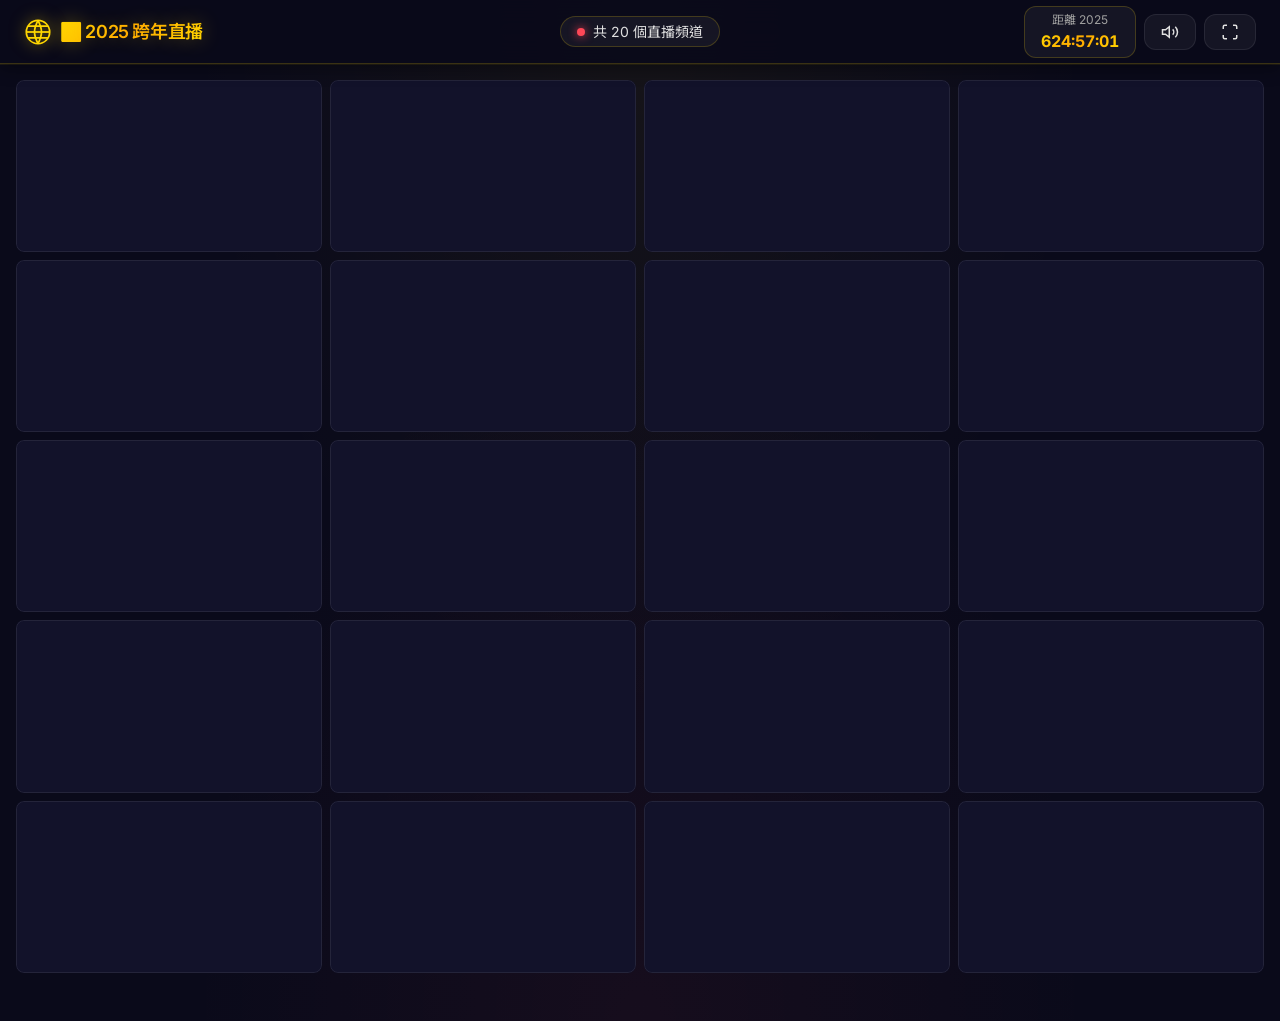
==== index.html @ a15d642b "🎆 Initial commit: 2025 New Year Livestream Collection" ====
<!DOCTYPE html>
<html lang="zh-TW">

<head>
    <meta charset="UTF-8">
    <meta name="viewport" content="width=device-width, initial-scale=1.0, maximum-scale=1.0, user-scalable=no">
    <meta name="description" content="2025 新年跨年直播合集 - 同時觀看全台灣各地跨年直播">
    <meta name="theme-color" content="#0a0a1a">
    <title>🎆 2025 新年跨年直播合集</title>
    <link rel="preconnect" href="https://fonts.googleapis.com">
    <link rel="preconnect" href="https://fonts.gstatic.com" crossorigin>
    <link
        href="https://fonts.googleapis.com/css2?family=Inter:wght@300;400;500;600;700&family=Noto+Sans+TC:wght@300;400;500;700&display=swap"
        rel="stylesheet">
    <link rel="stylesheet" href="styles.css">
</head>

<body>
    <!-- 頂部工具列 -->
    <header class="toolbar" id="toolbar">
        <div class="toolbar-left">
            <div class="logo">
                <svg class="logo-icon" viewBox="0 0 24 24" fill="none" xmlns="http://www.w3.org/2000/svg">
                    <circle cx="12" cy="12" r="10" stroke="currentColor" stroke-width="1.5" />
                    <path d="M12 2C12 2 15 8 15 12C15 16 12 22 12 22" stroke="currentColor" stroke-width="1.5" />
                    <path d="M12 2C12 2 9 8 9 12C9 16 12 22 12 22" stroke="currentColor" stroke-width="1.5" />
                    <path d="M2 12H22" stroke="currentColor" stroke-width="1.5" />
                    <path d="M4 7H20" stroke="currentColor" stroke-width="1.5" stroke-linecap="round" />
                    <path d="M4 17H20" stroke="currentColor" stroke-width="1.5" stroke-linecap="round" />
                </svg>
                <span class="logo-text">🎆 2025 跨年直播</span>
            </div>
        </div>
        <div class="toolbar-center">
            <div class="status-indicator" id="statusIndicator">
                <span class="status-dot"></span>
                <span class="status-text">共 <span id="loadedCount">20</span> 個直播頻道</span>
            </div>
        </div>
        <div class="toolbar-right">
            <div class="countdown-display" id="countdownDisplay">
                <span class="countdown-label">距離 2025</span>
                <span class="countdown-time" id="countdownTime">--:--:--</span>
            </div>
            <button class="toolbar-btn" id="muteAllBtn" title="全部靜音">
                <svg viewBox="0 0 24 24" fill="none" stroke="currentColor" stroke-width="2">
                    <path d="M11 5L6 9H2v6h4l5 4V5z" />
                    <path d="M19.07 4.93a10 10 0 0 1 0 14.14M15.54 8.46a5 5 0 0 1 0 7.07" />
                </svg>
            </button>
            <button class="toolbar-btn" id="fullscreenBtn" title="全螢幕模式">
                <svg viewBox="0 0 24 24" fill="none" stroke="currentColor" stroke-width="2">
                    <path
                        d="M8 3H5a2 2 0 0 0-2 2v3m18 0V5a2 2 0 0 0-2-2h-3m0 18h3a2 2 0 0 0 2-2v-3M3 16v3a2 2 0 0 0 2 2h3" />
                </svg>
            </button>
        </div>
    </header>

    <!-- 主要影片網格區 -->
    <main class="video-grid-container" id="videoGridContainer">
        <div class="video-grid" id="videoGrid">
            <!-- 影片會由 JavaScript 動態生成 -->
        </div>
    </main>

    <!-- 放大影片覆蓋層 -->
    <div class="expanded-overlay" id="expandedOverlay">
        <button class="expanded-close" id="expandedClose">
            <svg viewBox="0 0 24 24" fill="none" stroke="currentColor" stroke-width="2">
                <line x1="18" y1="6" x2="6" y2="18" />
                <line x1="6" y1="6" x2="18" y2="18" />
            </svg>
        </button>
        <div class="expanded-video" id="expandedVideo">
            <!-- 放大的影片 iframe -->
        </div>
    </div>

    <!-- Toast 通知 -->
    <div class="toast-container" id="toastContainer"></div>

    <!-- 煙火動畫容器 -->
    <div class="fireworks-container" id="fireworksContainer"></div>

    <script src="app.js"></script>
</body>

</html>
---- styles.css ----
/* ===== CSS Variables & Design Tokens - New Year Celebration Theme ===== */
:root {
    /* Colors - Dark Celebratory Theme */
    --bg-primary: #0a0a1a;
    --bg-secondary: #12122a;
    --bg-tertiary: #1a1a3a;
    --bg-card: rgba(20, 20, 50, 0.9);
    --bg-glass: rgba(255, 255, 255, 0.05);
    --bg-glass-hover: rgba(255, 255, 255, 0.1);

    /* Accent Colors - Festive Gold & Red */
    --accent-primary: #ffd700;
    --accent-secondary: #ff4757;
    --accent-tertiary: #ff6b81;
    --accent-highlight: #00d4ff;
    --accent-gold: linear-gradient(135deg, #ffd700, #ffaa00, #ffd700);

    /* Text Colors */
    --text-primary: #ffffff;
    --text-secondary: #e0e0e0;
    --text-tertiary: #a0a0a0;
    --text-muted: #666680;

    /* Border Colors */
    --border-primary: rgba(255, 215, 0, 0.2);
    --border-secondary: rgba(255, 255, 255, 0.08);
    --border-accent: rgba(255, 215, 0, 0.4);

    /* Shadows - Glowing */
    --shadow-sm: 0 2px 8px rgba(0, 0, 0, 0.3);
    --shadow-md: 0 4px 16px rgba(0, 0, 0, 0.4);
    --shadow-lg: 0 8px 32px rgba(0, 0, 0, 0.5);
    --shadow-glow: 0 0 20px rgba(255, 215, 0, 0.3);
    --shadow-glow-red: 0 0 20px rgba(255, 71, 87, 0.3);

    /* Spacing */
    --spacing-xs: 4px;
    --spacing-sm: 8px;
    --spacing-md: 16px;
    --spacing-lg: 24px;
    --spacing-xl: 32px;

    /* Border Radius */
    --radius-sm: 8px;
    --radius-md: 12px;
    --radius-lg: 16px;
    --radius-xl: 20px;
    --radius-full: 9999px;

    /* Transitions */
    --transition-fast: 150ms ease;
    --transition-normal: 250ms ease;

    /* Typography */
    --font-family: 'Inter', 'Noto Sans TC', -apple-system, BlinkMacSystemFont, sans-serif;
    --font-size-xs: 0.75rem;
    --font-size-sm: 0.875rem;
    --font-size-md: 1rem;
    --font-size-lg: 1.125rem;
    --font-size-xl: 1.25rem;

    /* Z-index */
    --z-toolbar: 100;
    --z-overlay: 200;
    --z-modal: 300;
    --z-toast: 400;
    --z-fireworks: 50;

    /* Layout */
    --toolbar-height: 64px;
    --grid-gap: 4px;
}

*,
*::before,
*::after {
    box-sizing: border-box;
    margin: 0;
    padding: 0;
}

html {
    font-size: 16px;
}

body {
    font-family: var(--font-family);
    background: var(--bg-primary);
    background-image:
        radial-gradient(ellipse at top, rgba(255, 215, 0, 0.05) 0%, transparent 50%),
        radial-gradient(ellipse at bottom, rgba(255, 71, 87, 0.05) 0%, transparent 50%);
    color: var(--text-primary);
    min-height: 100vh;
    overflow-x: hidden;
    line-height: 1.5;
}

/* ===== Toolbar ===== */
.toolbar {
    position: fixed;
    top: 0;
    left: 0;
    right: 0;
    height: var(--toolbar-height);
    background: rgba(10, 10, 26, 0.95);
    backdrop-filter: blur(20px);
    border-bottom: 1px solid var(--border-primary);
    display: flex;
    align-items: center;
    justify-content: space-between;
    padding: 0 var(--spacing-lg);
    z-index: var(--z-toolbar);
    transition: transform var(--transition-normal);
    box-shadow: var(--shadow-md), 0 1px 0 rgba(255, 215, 0, 0.1);
}

.toolbar.hidden {
    transform: translateY(-100%);
}

.toolbar-left,
.toolbar-right {
    display: flex;
    align-items: center;
    gap: var(--spacing-sm);
}

.toolbar-center {
    position: absolute;
    left: 50%;
    transform: translateX(-50%);
}

.logo {
    display: flex;
    align-items: center;
    gap: var(--spacing-sm);
}

.logo-icon {
    width: 28px;
    height: 28px;
    color: var(--accent-primary);
    filter: drop-shadow(0 0 8px rgba(255, 215, 0, 0.5));
}

.logo-text {
    font-size: var(--font-size-lg);
    font-weight: 600;
    background: var(--accent-gold);
    -webkit-background-clip: text;
    -webkit-text-fill-color: transparent;
    background-clip: text;
    letter-spacing: -0.02em;
    text-shadow: 0 0 20px rgba(255, 215, 0, 0.3);
}

/* ===== Status Indicator ===== */
.status-indicator {
    display: flex;
    align-items: center;
    gap: var(--spacing-sm);
    padding: var(--spacing-xs) var(--spacing-md);
    background: var(--bg-glass);
    border-radius: var(--radius-full);
    border: 1px solid var(--border-primary);
}

.status-dot {
    width: 8px;
    height: 8px;
    border-radius: 50%;
    background: var(--accent-secondary);
    box-shadow: 0 0 10px var(--accent-secondary);
    animation: pulse 1.5s ease-in-out infinite;
}

@keyframes pulse {

    0%,
    100% {
        opacity: 1;
        transform: scale(1);
    }

    50% {
        opacity: 0.6;
        transform: scale(1.2);
    }
}

.status-text {
    font-size: var(--font-size-sm);
    color: var(--text-secondary);
}

/* ===== Countdown Display ===== */
.countdown-display {
    display: flex;
    flex-direction: column;
    align-items: center;
    padding: var(--spacing-xs) var(--spacing-md);
    background: var(--bg-glass);
    border-radius: var(--radius-md);
    border: 1px solid var(--border-primary);
}

.countdown-label {
    font-size: var(--font-size-xs);
    color: var(--text-tertiary);
}

.countdown-time {
    font-size: var(--font-size-md);
    font-weight: 700;
    background: var(--accent-gold);
    -webkit-background-clip: text;
    -webkit-text-fill-color: transparent;
    background-clip: text;
    font-variant-numeric: tabular-nums;
}

.countdown-display.celebration .countdown-time {
    animation: celebrationPulse 0.5s ease infinite;
}

@keyframes celebrationPulse {

    0%,
    100% {
        transform: scale(1);
    }

    50% {
        transform: scale(1.1);
    }
}

/* ===== Toolbar Buttons ===== */
.toolbar-btn {
    display: flex;
    align-items: center;
    justify-content: center;
    gap: var(--spacing-sm);
    padding: var(--spacing-sm) var(--spacing-md);
    background: var(--bg-glass);
    border: 1px solid var(--border-secondary);
    border-radius: var(--radius-md);
    color: var(--text-secondary);
    font-size: var(--font-size-sm);
    font-weight: 500;
    cursor: pointer;
    transition: all var(--transition-fast);
}

.toolbar-btn svg {
    width: 18px;
    height: 18px;
}

.toolbar-btn:hover {
    background: var(--bg-glass-hover);
    border-color: var(--border-primary);
    color: var(--text-primary);
}

.toolbar-btn.primary {
    background: linear-gradient(135deg, rgba(255, 215, 0, 0.2), rgba(255, 170, 0, 0.2));
    border-color: var(--border-accent);
    color: var(--accent-primary);
}

.toolbar-btn.primary:hover {
    background: linear-gradient(135deg, rgba(255, 215, 0, 0.3), rgba(255, 170, 0, 0.3));
    box-shadow: var(--shadow-glow);
}

.toolbar-btn.muted svg {
    opacity: 0.5;
}

/* ===== Video Grid Container ===== */
.video-grid-container {
    padding-top: var(--toolbar-height);
    min-height: 100vh;
    padding-bottom: var(--spacing-xl);
}

/* ===== Video Grid ===== */
.video-grid {
    display: grid;
    grid-template-columns: repeat(4, 1fr);
    gap: var(--grid-gap);
    width: 100%;
    max-width: 1800px;
    margin: 0 auto;
    padding: var(--spacing-md);
}

/* Each video cell has fixed aspect ratio */
.video-grid .video-cell {
    aspect-ratio: 16 / 9;
}

/* ===== Video Cell ===== */
.video-cell {
    position: relative;
    background: var(--bg-secondary);
    border-radius: var(--radius-sm);
    overflow: hidden;
    transition: all var(--transition-normal);
}

.video-cell::before {
    content: '';
    position: absolute;
    inset: 0;
    border: 1px solid var(--border-secondary);
    border-radius: var(--radius-sm);
    pointer-events: none;
    z-index: 1;
    transition: all var(--transition-fast);
}

.video-cell:hover::before {
    border-color: var(--accent-primary);
    box-shadow: inset 0 0 20px rgba(255, 215, 0, 0.1);
}

.video-cell iframe {
    width: 100%;
    height: 100%;
    border: none;
}

/* ===== Video Number Badge ===== */
.video-number {
    position: absolute;
    top: var(--spacing-xs);
    left: var(--spacing-xs);
    width: 22px;
    height: 22px;
    display: flex;
    align-items: center;
    justify-content: center;
    background: linear-gradient(135deg, var(--accent-primary), #ffaa00);
    border-radius: var(--radius-sm);
    font-size: var(--font-size-xs);
    font-weight: 700;
    color: #000;
    z-index: 2;
    opacity: 0;
    transition: opacity var(--transition-fast);
    box-shadow: var(--shadow-sm);
}

.video-cell:hover .video-number {
    opacity: 1;
}

/* ===== Expand Button ===== */
.expand-btn {
    position: absolute;
    top: var(--spacing-xs);
    right: var(--spacing-xs);
    width: 28px;
    height: 28px;
    display: flex;
    align-items: center;
    justify-content: center;
    background: rgba(0, 0, 0, 0.7);
    border: 1px solid var(--border-secondary);
    border-radius: var(--radius-sm);
    color: var(--text-primary);
    cursor: pointer;
    z-index: 2;
    opacity: 0;
    transition: all var(--transition-fast);
}

.expand-btn svg {
    width: 14px;
    height: 14px;
}

.video-cell:hover .expand-btn {
    opacity: 1;
}

.expand-btn:hover {
    background: var(--accent-primary);
    color: #000;
    border-color: var(--accent-primary);
}

/* ===== Expanded Overlay ===== */
.expanded-overlay {
    position: fixed;
    inset: 0;
    background: rgba(0, 0, 0, 0.95);
    z-index: var(--z-modal);
    display: flex;
    align-items: center;
    justify-content: center;
    padding: var(--spacing-xl);
    opacity: 0;
    visibility: hidden;
    transition: all var(--transition-normal);
}

.expanded-overlay.active {
    opacity: 1;
    visibility: visible;
}

.expanded-close {
    position: absolute;
    top: var(--spacing-lg);
    right: var(--spacing-lg);
    width: 48px;
    height: 48px;
    display: flex;
    align-items: center;
    justify-content: center;
    background: rgba(255, 255, 255, 0.1);
    border: 1px solid rgba(255, 255, 255, 0.2);
    border-radius: 50%;
    color: var(--text-primary);
    cursor: pointer;
    z-index: 1;
    transition: all var(--transition-fast);
}

.expanded-close svg {
    width: 24px;
    height: 24px;
}

.expanded-close:hover {
    background: var(--accent-primary);
    color: #000;
    border-color: var(--accent-primary);
}

.expanded-video {
    width: 100%;
    max-width: 1280px;
    aspect-ratio: 16 / 9;
    border-radius: var(--radius-lg);
    overflow: hidden;
    box-shadow: var(--shadow-glow);
}

.expanded-video iframe {
    width: 100%;
    height: 100%;
    border: none;
}

/* ===== Toast ===== */
.toast-container {
    position: fixed;
    bottom: var(--spacing-lg);
    left: 50%;
    transform: translateX(-50%);
    z-index: var(--z-toast);
    display: flex;
    flex-direction: column;
    gap: var(--spacing-sm);
}

.toast {
    display: flex;
    align-items: center;
    gap: var(--spacing-sm);
    padding: var(--spacing-md) var(--spacing-lg);
    background: var(--bg-tertiary);
    border: 1px solid var(--border-primary);
    border-radius: var(--radius-md);
    box-shadow: var(--shadow-lg);
    font-size: var(--font-size-sm);
    animation: slideUp 0.3s ease;
}

.toast.success {
    border-color: var(--accent-primary);
}

.toast.success::before {
    content: '✓';
    color: var(--accent-primary);
    font-weight: bold;
}

.toast.error {
    border-color: var(--accent-secondary);
}

.toast.error::before {
    content: '✕';
    color: var(--accent-secondary);
    font-weight: bold;
}

.toast.info {
    border-color: var(--accent-highlight);
}

.toast.info::before {
    content: 'ℹ';
    color: var(--accent-highlight);
    font-weight: bold;
}

@keyframes slideUp {
    from {
        opacity: 0;
        transform: translateY(20px);
    }

    to {
        opacity: 1;
        transform: translateY(0);
    }
}

/* ===== Fireworks Container ===== */
.fireworks-container {
    position: fixed;
    inset: 0;
    pointer-events: none;
    z-index: var(--z-fireworks);
    overflow: hidden;
}

.firework {
    position: absolute;
    width: 4px;
    height: 4px;
    border-radius: 50%;
    animation: fireworkExplode 1.5s ease-out forwards;
}

@keyframes fireworkExplode {
    0% {
        transform: scale(0);
        opacity: 1;
    }

    50% {
        opacity: 1;
    }

    100% {
        transform: scale(1) translateY(100px);
        opacity: 0;
    }
}

/* ===== Responsive Design ===== */

/* Large Desktop - 4 columns */
@media (min-width: 1201px) {
    .video-grid {
        grid-template-columns: repeat(4, 1fr);
        gap: var(--spacing-sm);
    }
}

/* Desktop - 4 columns */
@media (max-width: 1200px) {
    .video-grid {
        grid-template-columns: repeat(4, 1fr);
        gap: var(--spacing-sm);
    }
}

/* Medium screens - hide center toolbar */
@media (max-width: 1024px) {
    .toolbar-center {
        display: none;
    }

    .btn-text {
        display: none;
    }

    .countdown-display {
        flex-direction: row;
        gap: var(--spacing-sm);
    }

    .video-grid {
        grid-template-columns: repeat(3, 1fr);
    }
}

/* Landscape mobile - 3 columns */
@media (max-width: 900px) and (orientation: landscape) {
    :root {
        --toolbar-height: 48px;
        --grid-gap: 2px;
    }

    .logo-text {
        display: none;
    }

    .countdown-display {
        padding: var(--spacing-xs) var(--spacing-sm);
    }

    .countdown-label {
        display: none;
    }

    .video-grid {
        grid-template-columns: repeat(3, 1fr);
    }
}

/* Tablet Portrait - 3 columns */
@media (max-width: 768px) {
    :root {
        --toolbar-height: 56px;
        --grid-gap: 4px;
    }

    .logo-text {
        display: none;
    }

    .toolbar-btn {
        padding: var(--spacing-sm);
    }

    .btn-text {
        display: none;
    }

    .video-grid {
        grid-template-columns: repeat(2, 1fr);
        padding: var(--spacing-sm);
    }

    .expanded-overlay {
        padding: var(--spacing-md);
    }
}

/* Mobile Portrait - 2 columns */
@media (max-width: 480px) {
    :root {
        --toolbar-height: 52px;
        --grid-gap: 4px;
    }

    .toolbar {
        padding: 0 var(--spacing-sm);
    }

    .countdown-display {
        display: none;
    }

    .video-grid {
        grid-template-columns: repeat(2, 1fr);
        padding: var(--spacing-xs);
    }
}

/* Extra small mobile - 1 column */
@media (max-width: 360px) {
    .video-grid {
        grid-template-columns: 1fr;
    }
}

/* ===== Fullscreen Mode ===== */
body.fullscreen-mode .toolbar {
    transform: translateY(-100%);
}

body.fullscreen-mode .video-grid-container {
    padding-top: 0;
}

body.fullscreen-mode .video-grid {
    height: 100vh;
}

body.fullscreen-mode:hover .toolbar {
    transform: translateY(0);
}

/* ===== Scrollbar ===== */
::-webkit-scrollbar {
    width: 8px;
}

::-webkit-scrollbar-track {
    background: var(--bg-primary);
}

::-webkit-scrollbar-thumb {
    background: var(--bg-tertiary);
    border-radius: var(--radius-full);
}

::-webkit-scrollbar-thumb:hover {
    background: var(--accent-primary);
}

/* ===== Focus States ===== */
:focus-visible {
    outline: 2px solid var(--accent-primary);
    outline-offset: 2px;
}

/* ===== Loading State ===== */
.video-cell.loading {
    display: flex;
    align-items: center;
    justify-content: center;
}

.video-cell.loading::after {
    content: '';
    width: 32px;
    height: 32px;
    border: 3px solid var(--border-secondary);
    border-top-color: var(--accent-primary);
    border-radius: 50%;
    animation: spin 1s linear infinite;
}

@keyframes spin {
    to {
        transform: rotate(360deg);
    }
}
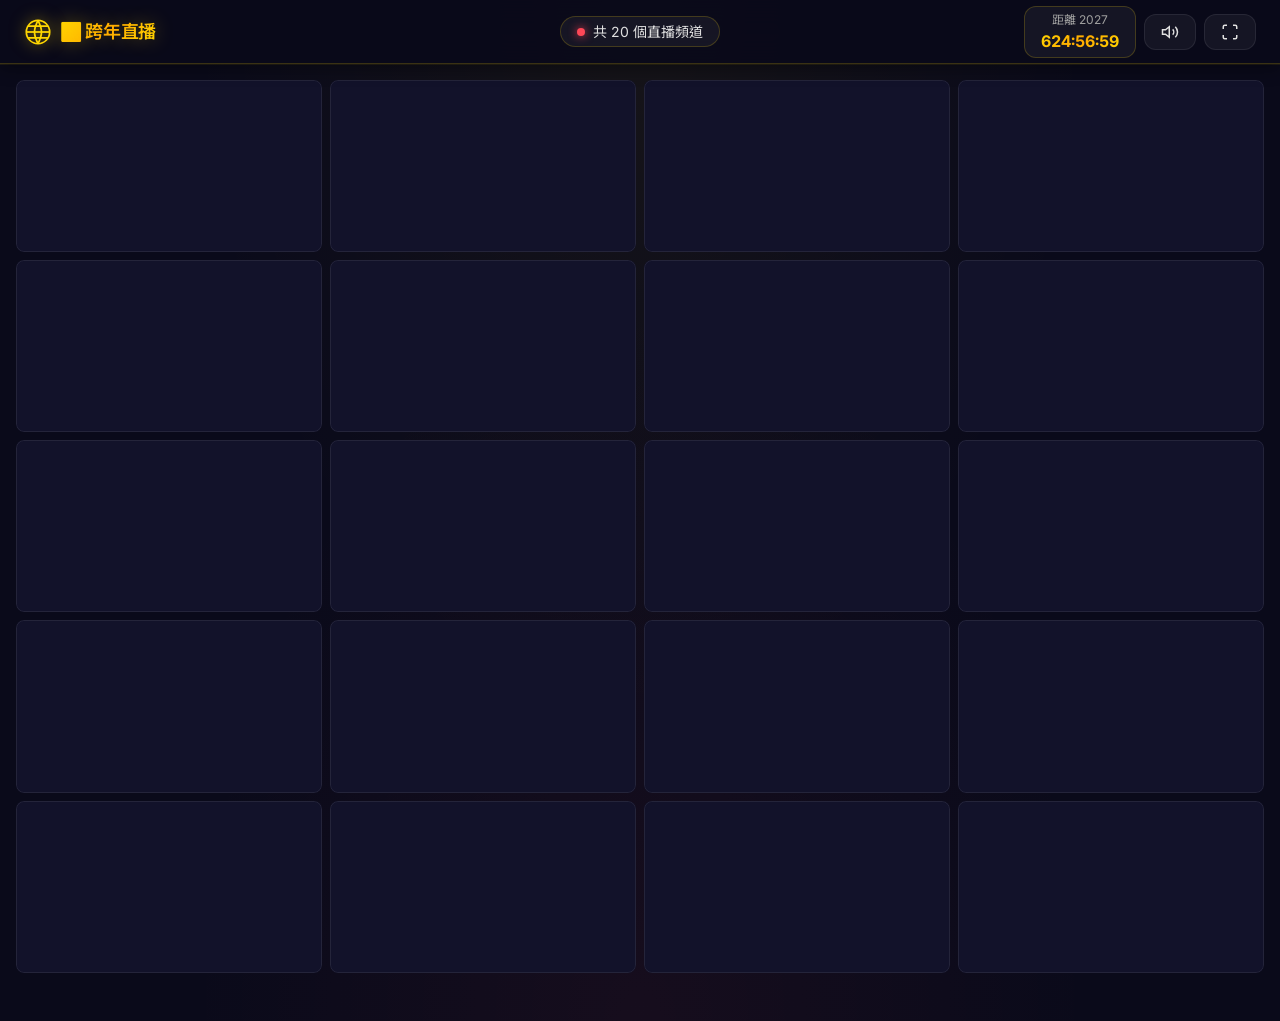
==== commit 8620a6e0: "fix: 移除寫死的 2025 年份標籤，倒數改為動態算年份 驗證：本機 http.server 測試 index.html/app.js/styles.css 皆可正常載入， node --chec" ====
--- a/index.html
+++ b/index.html
@@ -4,9 +4,9 @@
 <head>
     <meta charset="UTF-8">
     <meta name="viewport" content="width=device-width, initial-scale=1.0, maximum-scale=1.0, user-scalable=no">
-    <meta name="description" content="2025 新年跨年直播合集 - 同時觀看全台灣各地跨年直播">
+    <meta name="description" content="新年跨年直播合集 - 同時觀看全台灣各地跨年直播">
     <meta name="theme-color" content="#0a0a1a">
-    <title>🎆 2025 新年跨年直播合集</title>
+    <title>🎆 新年跨年直播合集</title>
     <link rel="preconnect" href="https://fonts.googleapis.com">
     <link rel="preconnect" href="https://fonts.gstatic.com" crossorigin>
     <link
@@ -28,7 +28,7 @@
                     <path d="M4 7H20" stroke="currentColor" stroke-width="1.5" stroke-linecap="round" />
                     <path d="M4 17H20" stroke="currentColor" stroke-width="1.5" stroke-linecap="round" />
                 </svg>
-                <span class="logo-text">🎆 2025 跨年直播</span>
+                <span class="logo-text">🎆 跨年直播</span>
             </div>
         </div>
         <div class="toolbar-center">
@@ -39,7 +39,7 @@
         </div>
         <div class="toolbar-right">
             <div class="countdown-display" id="countdownDisplay">
-                <span class="countdown-label">距離 2025</span>
+                <span class="countdown-label" id="countdownLabel">距離新年</span>
                 <span class="countdown-time" id="countdownTime">--:--:--</span>
             </div>
             <button class="toolbar-btn" id="muteAllBtn" title="全部靜音">
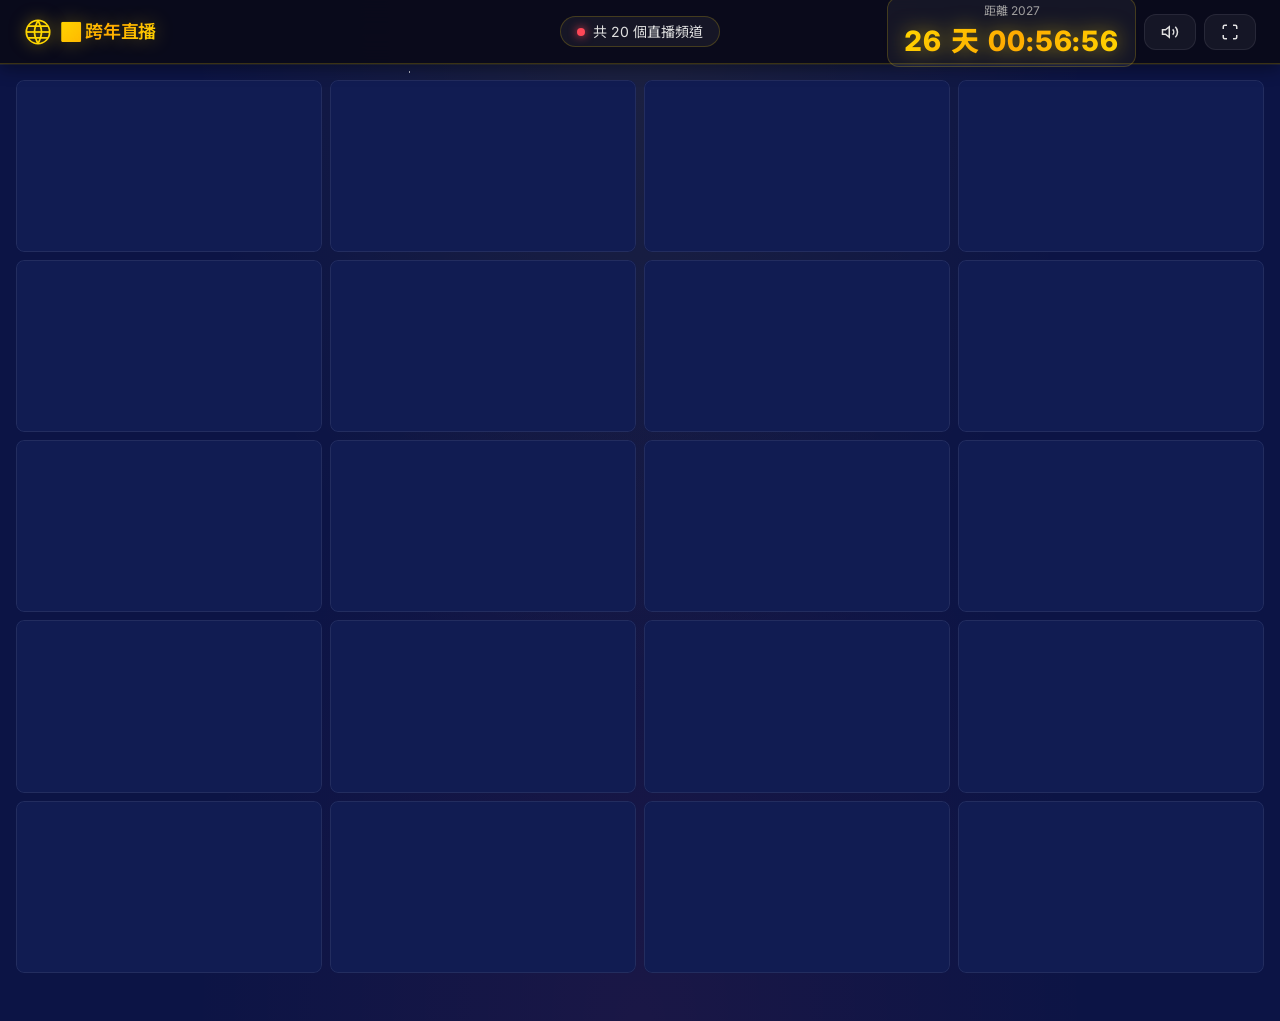
==== commit 747b09c4: "feat: WP5 頻道設定外部化到 channels.js，並顯示頻道名稱 新增 channels.js（window.NYL_CHANNELS，20 筆，用 .js 而非 .json 是因為 in" ====
--- a/index.html
+++ b/index.html
@@ -83,6 +83,7 @@
     <!-- 煙火動畫容器 -->
     <div class="fireworks-container" id="fireworksContainer"></div>
 
+    <script src="channels.js"></script>
     <script src="app.js"></script>
 </body>
 
--- a/styles.css
+++ b/styles.css
@@ -1,10 +1,10 @@
 /* ===== CSS Variables & Design Tokens - New Year Celebration Theme ===== */
 :root {
-    /* Colors - Dark Celebratory Theme */
-    --bg-primary: #0a0a1a;
-    --bg-secondary: #12122a;
-    --bg-tertiary: #1a1a3a;
-    --bg-card: rgba(20, 20, 50, 0.9);
+    /* Colors - Midnight Blue New Year's Eve Theme */
+    --bg-primary: #0c1445;
+    --bg-secondary: #111c52;
+    --bg-tertiary: #1a2568;
+    --bg-card: rgba(20, 30, 90, 0.9);
     --bg-glass: rgba(255, 255, 255, 0.05);
     --bg-glass-hover: rgba(255, 255, 255, 0.1);
 
@@ -84,15 +84,73 @@
 }
 
 body {
+    position: relative;
+    z-index: 0;
     font-family: var(--font-family);
     background: var(--bg-primary);
     background-image:
-        radial-gradient(ellipse at top, rgba(255, 215, 0, 0.05) 0%, transparent 50%),
-        radial-gradient(ellipse at bottom, rgba(255, 71, 87, 0.05) 0%, transparent 50%);
+        radial-gradient(ellipse at top, rgba(255, 215, 0, 0.07) 0%, transparent 50%),
+        radial-gradient(ellipse at bottom, rgba(255, 71, 87, 0.06) 0%, transparent 50%);
     color: var(--text-primary);
     min-height: 100vh;
     overflow-x: hidden;
     line-height: 1.5;
+}
+
+/* ===== Starfield & Sparkle Ambience (CSS only) ===== */
+body::before,
+body::after {
+    content: '';
+    position: fixed;
+    inset: 0;
+    z-index: -1;
+    pointer-events: none;
+    background-repeat: no-repeat;
+}
+
+/* Layer 1: faint white stars scattered across the night sky */
+body::before {
+    background-image:
+        radial-gradient(1.5px 1.5px at 8% 15%, #fff 50%, transparent 100%),
+        radial-gradient(1px 1px at 18% 42%, rgba(255, 255, 255, 0.85) 50%, transparent 100%),
+        radial-gradient(1px 1px at 32% 8%, rgba(255, 255, 255, 0.7) 50%, transparent 100%),
+        radial-gradient(1.5px 1.5px at 45% 65%, #fff 50%, transparent 100%),
+        radial-gradient(1px 1px at 58% 25%, rgba(255, 255, 255, 0.75) 50%, transparent 100%),
+        radial-gradient(1px 1px at 68% 78%, rgba(255, 255, 255, 0.8) 50%, transparent 100%),
+        radial-gradient(1.5px 1.5px at 78% 38%, #fff 50%, transparent 100%),
+        radial-gradient(1px 1px at 85% 62%, rgba(255, 255, 255, 0.7) 50%, transparent 100%),
+        radial-gradient(1px 1px at 92% 12%, rgba(255, 255, 255, 0.85) 50%, transparent 100%),
+        radial-gradient(1.5px 1.5px at 12% 82%, #fff 50%, transparent 100%),
+        radial-gradient(1px 1px at 25% 92%, rgba(255, 255, 255, 0.7) 50%, transparent 100%),
+        radial-gradient(1px 1px at 96% 88%, rgba(255, 255, 255, 0.75) 50%, transparent 100%);
+    animation: starTwinkle 4s ease-in-out infinite alternate;
+}
+
+/* Layer 2: warm gold sparkle glints, a little slower & offset for depth */
+body::after {
+    background-image:
+        radial-gradient(2px 2px at 15% 30%, rgba(255, 215, 0, 0.9) 50%, transparent 100%),
+        radial-gradient(1.5px 1.5px at 40% 12%, rgba(255, 215, 0, 0.7) 50%, transparent 100%),
+        radial-gradient(2px 2px at 62% 55%, rgba(255, 215, 0, 0.8) 50%, transparent 100%),
+        radial-gradient(1.5px 1.5px at 82% 22%, rgba(255, 215, 0, 0.7) 50%, transparent 100%),
+        radial-gradient(2px 2px at 90% 70%, rgba(255, 215, 0, 0.75) 50%, transparent 100%),
+        radial-gradient(1.5px 1.5px at 30% 75%, rgba(255, 215, 0, 0.65) 50%, transparent 100%);
+    animation: starTwinkle 5.5s ease-in-out infinite alternate;
+    animation-delay: 1.2s;
+}
+
+@keyframes starTwinkle {
+    0% {
+        opacity: 0.3;
+    }
+
+    50% {
+        opacity: 0.85;
+    }
+
+    100% {
+        opacity: 0.4;
+    }
 }
 
 /* ===== Toolbar ===== */
@@ -211,13 +269,15 @@
 }
 
 .countdown-time {
-    font-size: var(--font-size-md);
-    font-weight: 700;
+    font-size: 1.75rem;
+    font-weight: 800;
+    letter-spacing: 0.03em;
     background: var(--accent-gold);
     -webkit-background-clip: text;
     -webkit-text-fill-color: transparent;
     background-clip: text;
     font-variant-numeric: tabular-nums;
+    filter: drop-shadow(0 0 10px rgba(255, 215, 0, 0.55));
 }
 
 .countdown-display.celebration .countdown-time {
@@ -358,6 +418,29 @@
     opacity: 1;
 }
 
+/* ===== Video Name Label ===== */
+.video-name {
+    position: absolute;
+    bottom: var(--spacing-xs);
+    left: var(--spacing-xs);
+    right: var(--spacing-xs);
+    padding: 2px 6px;
+    background: rgba(0, 0, 0, 0.6);
+    border-radius: var(--radius-sm);
+    font-size: var(--font-size-xs);
+    color: #fff;
+    z-index: 2;
+    opacity: 0;
+    transition: opacity var(--transition-fast);
+    white-space: nowrap;
+    overflow: hidden;
+    text-overflow: ellipsis;
+}
+
+.video-cell:hover .video-name {
+    opacity: 1;
+}
+
 /* ===== Expand Button ===== */
 .expand-btn {
     position: absolute;
@@ -590,6 +673,10 @@
         gap: var(--spacing-sm);
     }
 
+    .countdown-time {
+        font-size: 1.35rem;
+    }
+
     .video-grid {
         grid-template-columns: repeat(3, 1fr);
     }
@@ -612,6 +699,10 @@
 
     .countdown-label {
         display: none;
+    }
+
+    .countdown-time {
+        font-size: 1.1rem;
     }
 
     .video-grid {
